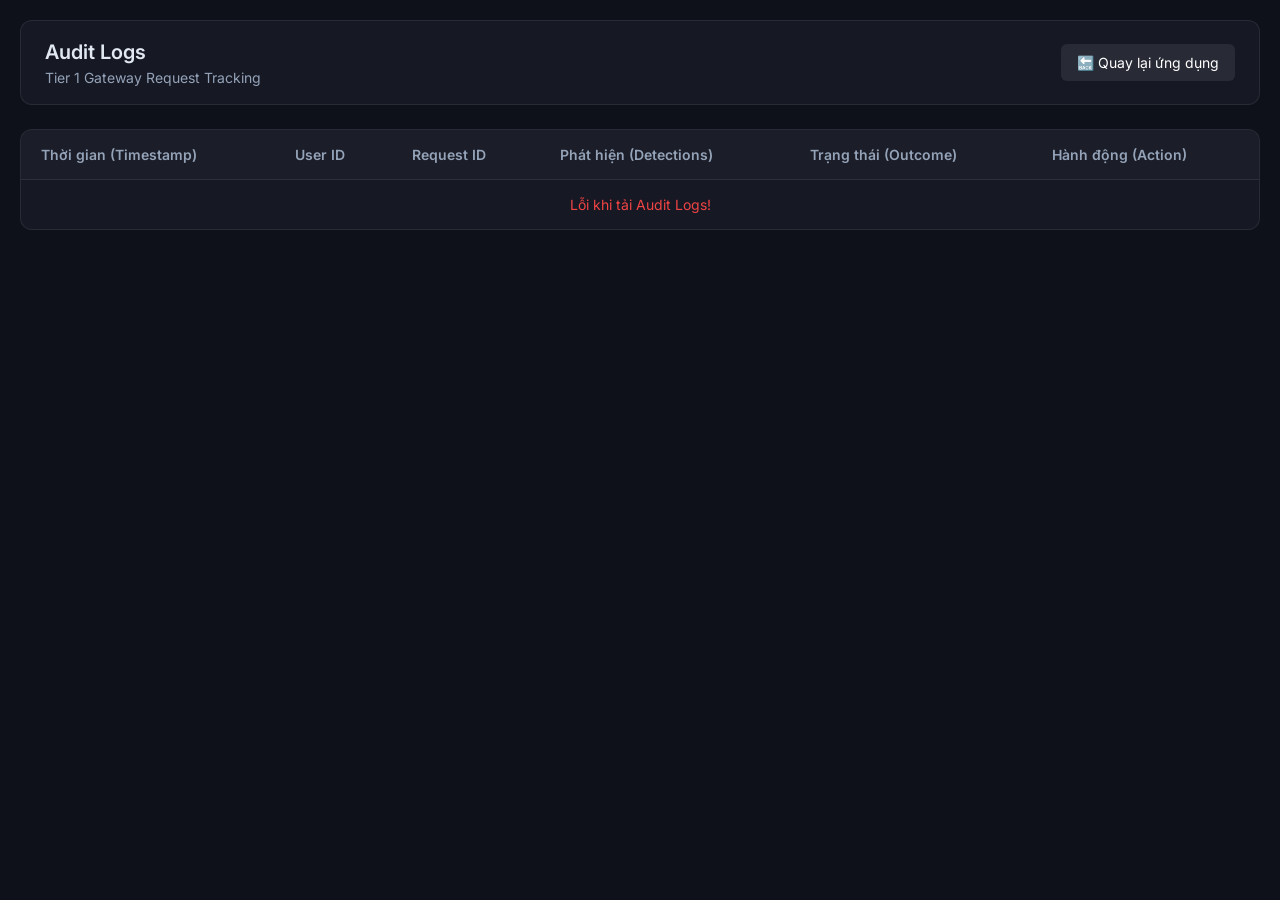
==== demo/app/logs.html @ 73564e68 "feat: Introduce a PII detection demo application with test data, audit logging, and an LLM-based det" ====
<!DOCTYPE html>
<html lang="vi">
<head>
  <meta charset="UTF-8">
  <title>Legit Flow | Audit Logs Visualization</title>
  <meta name="viewport" content="width=device-width, initial-scale=1.0">
  <link rel="preconnect" href="https://fonts.googleapis.com">
  <link rel="preconnect" href="https://fonts.gstatic.com" crossorigin>
  <link href="https://fonts.googleapis.com/css2?family=Inter:wght@400;500;600;700&display=swap" rel="stylesheet">
  <style>
    :root {
      --bg-base: #0f111a;
      --panel-bg: #161824;
      --border-color: rgba(255, 255, 255, 0.08);
      --text-primary: #e2e8f0;
      --text-muted: #94a3b8;
      --accent: #3b82f6;
      --warn: #f59e0b;
      --danger: #ef4444;
      --success: #10b981;
    }

    * { box-sizing: border-box; margin: 0; padding: 0; }

    body {
      font-family: 'Inter', sans-serif;
      background-color: var(--bg-base);
      color: var(--text-primary);
      line-height: 1.5;
      padding: 20px;
    }

    .appbar {
      display: flex;
      justify-content: space-between;
      align-items: center;
      background: var(--panel-bg);
      border: 1px solid var(--border-color);
      border-radius: 12px;
      padding: 16px 24px;
      margin-bottom: 24px;
    }

    .brand-copy h1 { font-size: 1.25rem; font-weight: 600; }
    .brand-copy p { color: var(--text-muted); font-size: 0.875rem; }

    .btn {
      background: var(--border-color);
      color: white;
      border: none;
      padding: 8px 16px;
      border-radius: 6px;
      cursor: pointer;
      text-decoration: none;
      font-size: 0.875rem;
    }
    .btn:hover { background: rgba(255,255,255,0.15); }

    .table-container {
      background: var(--panel-bg);
      border: 1px solid var(--border-color);
      border-radius: 12px;
      overflow: hidden;
    }

    table {
      width: 100%;
      border-collapse: collapse;
      text-align: left;
    }

    th, td {
      padding: 14px 20px;
      border-bottom: 1px solid var(--border-color);
      font-size: 0.875rem;
    }

    th {
      background: rgba(255,255,255,0.02);
      font-weight: 600;
      color: var(--text-muted);
    }

    tr:last-child td { border-bottom: none; }
    tr:hover { background: rgba(255,255,255,0.02); }

    .badge {
      display: inline-flex;
      align-items: center;
      padding: 4px 8px;
      border-radius: 4px;
      font-size: 0.75rem;
      font-weight: 600;
      text-transform: uppercase;
      background: rgba(255,255,255,0.1);
    }

    .badge.block, .badge.redact { background: rgba(239, 68, 68, 0.15); color: #fca5a5; }
    .badge.mask, .badge.tokenize, .badge.pseudonymize { background: rgba(245, 158, 11, 0.15); color: #fcd34d; }
    .badge.allow { background: rgba(16, 185, 129, 0.15); color: #6ee7b7; }
    
    .req-id {
      font-family: monospace;
      color: var(--text-muted);
      cursor: copy;
    }
  </style>
</head>
<body>

  <header class="appbar">
    <div class="brand-copy">
      <h1>Audit Logs</h1>
      <p>Tier 1 Gateway Request Tracking</p>
    </div>
    <a href="/" class="btn">🔙 Quay lại ứng dụng</a>
  </header>

  <div class="table-container">
    <table>
      <thead>
        <tr>
          <th>Thời gian (Timestamp)</th>
          <th>User ID</th>
          <th>Request ID</th>
          <th>Phát hiện (Detections)</th>
          <th>Trạng thái (Outcome)</th>
          <th>Hành động (Action)</th>
        </tr>
      </thead>
      <tbody id="logTableBody">
        <tr><td colspan="6" style="text-align:center; color:#94a3b8;">Đang tải dữ liệu...</td></tr>
      </tbody>
    </table>
  </div>

  <script>
    async function loadLogs() {
      try {
        const response = await fetch('/api/logs');
        const logs = await response.json();
        
        const tbody = document.getElementById('logTableBody');
        tbody.innerHTML = '';

        if (!logs || logs.length === 0) {
          tbody.innerHTML = '<tr><td colspan="6" style="text-align:center; color:#94a3b8;">Không có dữ liệu log. Gửi request để tạo log mới.</td></tr>';
          return;
        }

        logs.forEach(log => {
          const tr = document.createElement('tr');
          
          let detStr = '-';
          if (log.detections && log.detections.length > 0) {
            detStr = log.detections.map(d => `<span style="color:#fcd34d;">${d.type}</span> (x${d.count})`).join(', ');
          }

          tr.innerHTML = `
            <td style="white-space:nowrap; color:#94a3b8;">${new Date(log.timestamp).toLocaleString()}</td>
            <td style="font-weight:600;">${log.user_id || 'System'}</td>
            <td><span class="req-id" title="Copy ID">${log.request_id.split('-')[0]}...</span></td>
            <td>${detStr}</td>
            <td style="text-transform: capitalize;">${log.outcome}</td>
            <td><span class="badge ${log.action}">${log.action}</span></td>
          `;
          tbody.appendChild(tr);
        });
      } catch (err) {
        document.getElementById('logTableBody').innerHTML = '<tr><td colspan="6" style="text-align:center; color:#ef4444;">Lỗi khi tải Audit Logs!</td></tr>';
      }
    }

    loadLogs();
    setInterval(loadLogs, 10000); // Reload every 10s
  </script>
</body>
</html>
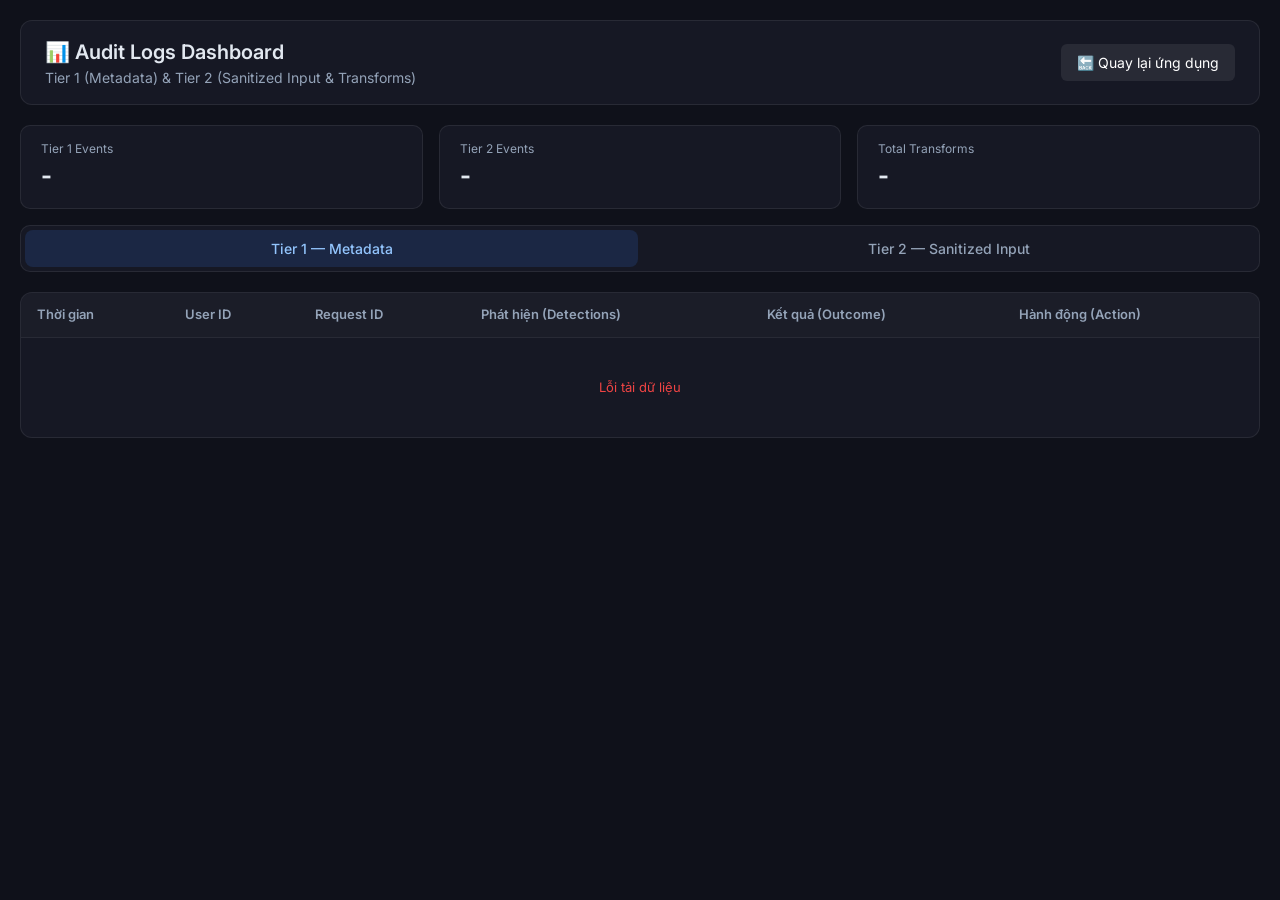
==== commit 000ca9f3: "feat: Add demo environment including a mock LLM, web UI, and sample audit logs." ====
--- a/demo/app/logs.html
+++ b/demo/app/logs.html
@@ -19,9 +19,7 @@
       --danger: #ef4444;
       --success: #10b981;
     }
-
     * { box-sizing: border-box; margin: 0; padding: 0; }
-
     body {
       font-family: 'Inter', sans-serif;
       background-color: var(--bg-base);
@@ -29,7 +27,6 @@
       line-height: 1.5;
       padding: 20px;
     }
-
     .appbar {
       display: flex;
       justify-content: space-between;
@@ -38,12 +35,10 @@
       border: 1px solid var(--border-color);
       border-radius: 12px;
       padding: 16px 24px;
-      margin-bottom: 24px;
-    }
-
+      margin-bottom: 20px;
+    }
     .brand-copy h1 { font-size: 1.25rem; font-weight: 600; }
     .brand-copy p { color: var(--text-muted); font-size: 0.875rem; }
-
     .btn {
       background: var(--border-color);
       color: white;
@@ -56,123 +51,260 @@
     }
     .btn:hover { background: rgba(255,255,255,0.15); }
 
+    .tab-bar {
+      display: flex;
+      gap: 4px;
+      background: var(--panel-bg);
+      border: 1px solid var(--border-color);
+      border-radius: 10px;
+      padding: 4px;
+      margin-bottom: 20px;
+    }
+    .tab-btn {
+      flex: 1;
+      padding: 10px 16px;
+      border: none;
+      border-radius: 8px;
+      background: transparent;
+      color: var(--text-muted);
+      font-family: inherit;
+      font-size: 0.875rem;
+      font-weight: 500;
+      cursor: pointer;
+      transition: all 0.2s;
+    }
+    .tab-btn.active {
+      background: rgba(59, 130, 246, 0.15);
+      color: #93c5fd;
+    }
+    .tab-btn:hover:not(.active) { background: rgba(255,255,255,0.04); }
+
+    .tab-pane { display: none; }
+    .tab-pane.active { display: block; }
+
     .table-container {
       background: var(--panel-bg);
       border: 1px solid var(--border-color);
       border-radius: 12px;
-      overflow: hidden;
-    }
-
+      overflow-x: auto;
+    }
     table {
       width: 100%;
       border-collapse: collapse;
       text-align: left;
     }
-
     th, td {
-      padding: 14px 20px;
+      padding: 12px 16px;
       border-bottom: 1px solid var(--border-color);
-      font-size: 0.875rem;
-    }
-
+      font-size: 0.8125rem;
+    }
     th {
       background: rgba(255,255,255,0.02);
       font-weight: 600;
       color: var(--text-muted);
-    }
-
+      white-space: nowrap;
+    }
     tr:last-child td { border-bottom: none; }
     tr:hover { background: rgba(255,255,255,0.02); }
 
     .badge {
       display: inline-flex;
-      align-items: center;
-      padding: 4px 8px;
+      padding: 3px 7px;
       border-radius: 4px;
-      font-size: 0.75rem;
+      font-size: 0.7rem;
       font-weight: 600;
       text-transform: uppercase;
-      background: rgba(255,255,255,0.1);
-    }
-
-    .badge.block, .badge.redact { background: rgba(239, 68, 68, 0.15); color: #fca5a5; }
-    .badge.mask, .badge.tokenize, .badge.pseudonymize { background: rgba(245, 158, 11, 0.15); color: #fcd34d; }
-    .badge.allow { background: rgba(16, 185, 129, 0.15); color: #6ee7b7; }
-    
-    .req-id {
+    }
+    .badge.block, .badge.redact { background: rgba(239,68,68,0.15); color: #fca5a5; }
+    .badge.mask, .badge.tokenize, .badge.pseudonymize { background: rgba(245,158,11,0.15); color: #fcd34d; }
+    .badge.allow, .badge.transformed { background: rgba(16,185,129,0.15); color: #6ee7b7; }
+
+    .mono { font-family: monospace; color: var(--text-muted); font-size: 0.75rem; }
+    .redacted-box {
+      background: rgba(0,0,0,0.3);
+      border: 1px solid var(--border-color);
+      border-radius: 6px;
+      padding: 10px 14px;
       font-family: monospace;
-      color: var(--text-muted);
-      cursor: copy;
-    }
+      font-size: 0.75rem;
+      line-height: 1.6;
+      white-space: pre-wrap;
+      word-break: break-all;
+      max-height: 120px;
+      overflow-y: auto;
+      color: #cbd5e1;
+    }
+    .transform-chip {
+      display: inline-flex;
+      gap: 4px;
+      align-items: center;
+      margin: 2px;
+      padding: 3px 8px;
+      border-radius: 4px;
+      font-size: 0.7rem;
+      background: rgba(245,158,11,0.1);
+      color: #fcd34d;
+      font-family: monospace;
+    }
+    .empty-msg { text-align: center; color: var(--text-muted); padding: 40px; }
+    .stats-bar {
+      display: flex;
+      gap: 16px;
+      margin-bottom: 16px;
+    }
+    .stat-card {
+      background: var(--panel-bg);
+      border: 1px solid var(--border-color);
+      border-radius: 10px;
+      padding: 14px 20px;
+      flex: 1;
+    }
+    .stat-card span { color: var(--text-muted); font-size: 0.75rem; display: block; }
+    .stat-card strong { font-size: 1.5rem; }
   </style>
 </head>
 <body>
 
   <header class="appbar">
     <div class="brand-copy">
-      <h1>Audit Logs</h1>
-      <p>Tier 1 Gateway Request Tracking</p>
+      <h1>📊 Audit Logs Dashboard</h1>
+      <p>Tier 1 (Metadata) &amp; Tier 2 (Sanitized Input &amp; Transforms)</p>
     </div>
     <a href="/" class="btn">🔙 Quay lại ứng dụng</a>
   </header>
 
-  <div class="table-container">
-    <table>
-      <thead>
-        <tr>
-          <th>Thời gian (Timestamp)</th>
-          <th>User ID</th>
-          <th>Request ID</th>
-          <th>Phát hiện (Detections)</th>
-          <th>Trạng thái (Outcome)</th>
-          <th>Hành động (Action)</th>
-        </tr>
-      </thead>
-      <tbody id="logTableBody">
-        <tr><td colspan="6" style="text-align:center; color:#94a3b8;">Đang tải dữ liệu...</td></tr>
-      </tbody>
-    </table>
+  <div class="stats-bar">
+    <div class="stat-card"><span>Tier 1 Events</span><strong id="t1Count">-</strong></div>
+    <div class="stat-card"><span>Tier 2 Events</span><strong id="t2Count">-</strong></div>
+    <div class="stat-card"><span>Total Transforms</span><strong id="txCount">-</strong></div>
   </div>
 
+  <div class="tab-bar">
+    <button class="tab-btn active" data-tab="tier1">Tier 1 — Metadata</button>
+    <button class="tab-btn" data-tab="tier2">Tier 2 — Sanitized Input</button>
+  </div>
+
+  <!-- TIER 1 -->
+  <div id="tier1Pane" class="tab-pane active">
+    <div class="table-container">
+      <table>
+        <thead>
+          <tr>
+            <th>Thời gian</th>
+            <th>User ID</th>
+            <th>Request ID</th>
+            <th>Phát hiện (Detections)</th>
+            <th>Kết quả (Outcome)</th>
+            <th>Hành động (Action)</th>
+          </tr>
+        </thead>
+        <tbody id="tier1Body">
+          <tr><td colspan="6" class="empty-msg">Đang tải...</td></tr>
+        </tbody>
+      </table>
+    </div>
+  </div>
+
+  <!-- TIER 2 -->
+  <div id="tier2Pane" class="tab-pane">
+    <div class="table-container">
+      <table>
+        <thead>
+          <tr>
+            <th style="width:50%">Sanitized Input (Đã mask)</th>
+            <th>Transforms (Chi tiết thay thế)</th>
+          </tr>
+        </thead>
+        <tbody id="tier2Body">
+          <tr><td colspan="2" class="empty-msg">Đang tải...</td></tr>
+        </tbody>
+      </table>
+    </div>
+  </div>
+
   <script>
+    // Tab switching
+    document.querySelectorAll('.tab-btn').forEach(btn => {
+      btn.addEventListener('click', () => {
+        document.querySelectorAll('.tab-btn').forEach(b => b.classList.remove('active'));
+        document.querySelectorAll('.tab-pane').forEach(p => p.classList.remove('active'));
+        btn.classList.add('active');
+        document.getElementById(btn.dataset.tab + 'Pane').classList.add('active');
+      });
+    });
+
     async function loadLogs() {
       try {
-        const response = await fetch('/api/logs');
-        const logs = await response.json();
-        
-        const tbody = document.getElementById('logTableBody');
-        tbody.innerHTML = '';
-
-        if (!logs || logs.length === 0) {
-          tbody.innerHTML = '<tr><td colspan="6" style="text-align:center; color:#94a3b8;">Không có dữ liệu log. Gửi request để tạo log mới.</td></tr>';
-          return;
+        const res = await fetch('/api/logs');
+        const data = await res.json();
+        renderTier1(data.tier1 || []);
+        renderTier2(data.tier2 || []);
+
+        document.getElementById('t1Count').textContent = (data.tier1 || []).length;
+        document.getElementById('t2Count').textContent = (data.tier2 || []).length;
+        let txTotal = 0;
+        (data.tier2 || []).forEach(e => { txTotal += (e.transforms || []).length; });
+        document.getElementById('txCount').textContent = txTotal;
+      } catch (e) {
+        document.getElementById('tier1Body').innerHTML = '<tr><td colspan="6" class="empty-msg" style="color:#ef4444;">Lỗi tải dữ liệu</td></tr>';
+      }
+    }
+
+    function renderTier1(logs) {
+      const tbody = document.getElementById('tier1Body');
+      if (!logs.length) { tbody.innerHTML = '<tr><td colspan="6" class="empty-msg">Không có dữ liệu Tier 1.</td></tr>'; return; }
+      tbody.innerHTML = '';
+      logs.forEach(log => {
+        const tr = document.createElement('tr');
+        let dets = '-';
+        if (log.detections && log.detections.length) {
+          dets = log.detections.map(d => `<span style="color:#fcd34d">${d.type}</span> (x${d.count})`).join(', ');
         }
-
-        logs.forEach(log => {
-          const tr = document.createElement('tr');
-          
-          let detStr = '-';
-          if (log.detections && log.detections.length > 0) {
-            detStr = log.detections.map(d => `<span style="color:#fcd34d;">${d.type}</span> (x${d.count})`).join(', ');
+        tr.innerHTML = `
+          <td class="mono" style="white-space:nowrap">${log.timestamp ? new Date(log.timestamp).toLocaleString() : '-'}</td>
+          <td style="font-weight:600">${log.user_id || 'System'}</td>
+          <td class="mono">${(log.request_id || '').substring(0, 8)}…</td>
+          <td>${dets}</td>
+          <td style="text-transform:capitalize">${log.outcome || '-'}</td>
+          <td><span class="badge ${log.action}">${log.action || '-'}</span></td>
+        `;
+        tbody.appendChild(tr);
+      });
+    }
+
+    function renderTier2(logs) {
+      const tbody = document.getElementById('tier2Body');
+      if (!logs.length) { tbody.innerHTML = '<tr><td colspan="2" class="empty-msg">Không có dữ liệu Tier 2.</td></tr>'; return; }
+      tbody.innerHTML = '';
+      logs.forEach(log => {
+        const tr = document.createElement('tr');
+
+        // Parse redacted_input to extract the user message content
+        let displayInput = log.redacted_input || '';
+        try {
+          const parsed = JSON.parse(displayInput);
+          if (parsed.messages && parsed.messages.length) {
+            displayInput = parsed.messages.map(m => m.content).join('\n');
           }
-
-          tr.innerHTML = `
-            <td style="white-space:nowrap; color:#94a3b8;">${new Date(log.timestamp).toLocaleString()}</td>
-            <td style="font-weight:600;">${log.user_id || 'System'}</td>
-            <td><span class="req-id" title="Copy ID">${log.request_id.split('-')[0]}...</span></td>
-            <td>${detStr}</td>
-            <td style="text-transform: capitalize;">${log.outcome}</td>
-            <td><span class="badge ${log.action}">${log.action}</span></td>
-          `;
-          tbody.appendChild(tr);
-        });
-      } catch (err) {
-        document.getElementById('logTableBody').innerHTML = '<tr><td colspan="6" style="text-align:center; color:#ef4444;">Lỗi khi tải Audit Logs!</td></tr>';
-      }
+        } catch (e) {}
+
+        let txHtml = '-';
+        if (log.transforms && log.transforms.length) {
+          txHtml = log.transforms.map(t =>
+            `<span class="transform-chip"><strong>${t.type}</strong> → ${t.replacement}</span>`
+          ).join(' ');
+        }
+
+        tr.innerHTML = `
+          <td><div class="redacted-box">${displayInput}</div></td>
+          <td>${txHtml}</td>
+        `;
+        tbody.appendChild(tr);
+      });
     }
 
     loadLogs();
-    setInterval(loadLogs, 10000); // Reload every 10s
+    setInterval(loadLogs, 10000);
   </script>
 </body>
 </html>
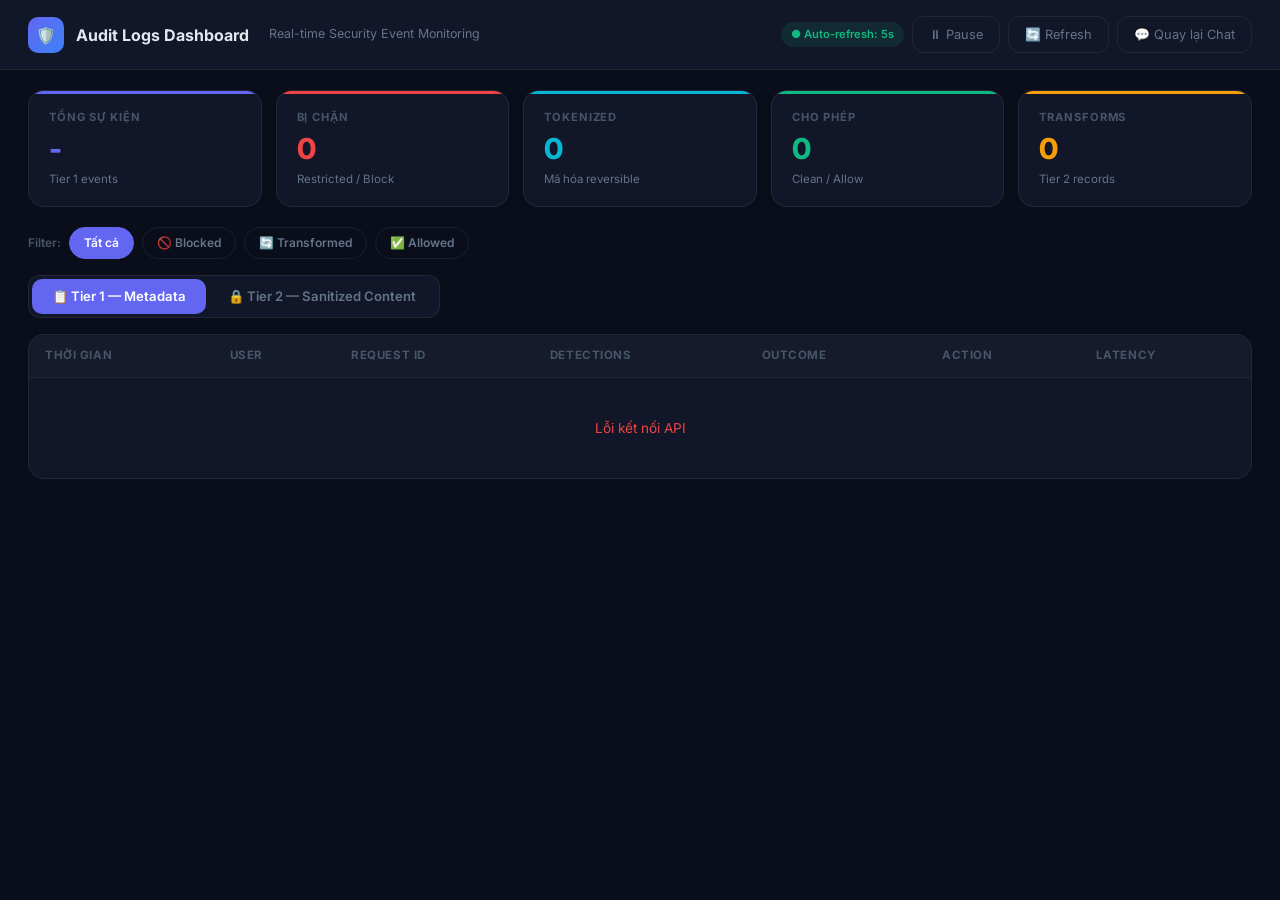
==== commit 16333d46: "feat: redesign enterprise chat UI + audit logs dashboard - Chat UI: 3-panel layout (sidebar/chat/sec" ====
--- a/demo/app/logs.html
+++ b/demo/app/logs.html
@@ -2,309 +2,460 @@
 <html lang="vi">
 <head>
   <meta charset="UTF-8">
-  <title>Legit Flow | Audit Logs Visualization</title>
   <meta name="viewport" content="width=device-width, initial-scale=1.0">
+  <title>Legit Flow — Audit Logs Dashboard</title>
   <link rel="preconnect" href="https://fonts.googleapis.com">
-  <link rel="preconnect" href="https://fonts.gstatic.com" crossorigin>
-  <link href="https://fonts.googleapis.com/css2?family=Inter:wght@400;500;600;700&display=swap" rel="stylesheet">
+  <link href="https://fonts.googleapis.com/css2?family=Inter:wght@400;500;600;700;800&display=swap" rel="stylesheet">
   <style>
     :root {
-      --bg-base: #0f111a;
-      --panel-bg: #161824;
-      --border-color: rgba(255, 255, 255, 0.08);
-      --text-primary: #e2e8f0;
-      --text-muted: #94a3b8;
-      --accent: #3b82f6;
-      --warn: #f59e0b;
-      --danger: #ef4444;
-      --success: #10b981;
+      --bg: #0a0e1a;
+      --bg-card: #111628;
+      --bg-input: #161c30;
+      --surface: rgba(255,255,255,0.06);
+      --border: rgba(255,255,255,0.07);
+      --text: #e2e8f0;
+      --text-muted: #64748b;
+      --text-dim: #475569;
+      --primary: #6366f1;
+      --green: #10b981;
+      --green-soft: rgba(16,185,129,0.12);
+      --amber: #f59e0b;
+      --amber-soft: rgba(245,158,11,0.12);
+      --red: #ef4444;
+      --red-soft: rgba(239,68,68,0.12);
+      --cyan: #06b6d4;
+      --cyan-soft: rgba(6,182,212,0.12);
+      --blue: #3b82f6;
+      --blue-soft: rgba(59,130,246,0.12);
+      --radius: 12px;
+      --radius-lg: 16px;
     }
     * { box-sizing: border-box; margin: 0; padding: 0; }
     body {
-      font-family: 'Inter', sans-serif;
-      background-color: var(--bg-base);
-      color: var(--text-primary);
-      line-height: 1.5;
-      padding: 20px;
-    }
-    .appbar {
-      display: flex;
-      justify-content: space-between;
-      align-items: center;
-      background: var(--panel-bg);
-      border: 1px solid var(--border-color);
-      border-radius: 12px;
-      padding: 16px 24px;
+      font-family: 'Inter', -apple-system, sans-serif;
+      background: var(--bg); color: var(--text); line-height: 1.5;
+      min-height: 100vh;
+    }
+
+    /* Top bar */
+    .topbar {
+      display: flex; justify-content: space-between; align-items: center;
+      padding: 16px 28px; border-bottom: 1px solid var(--border);
+      background: var(--bg-card);
+    }
+    .topbar-brand { display: flex; align-items: center; gap: 12px; }
+    .topbar-brand .icon {
+      width: 36px; height: 36px; border-radius: 10px;
+      background: linear-gradient(135deg, #6366f1, #3b82f6);
+      display: grid; place-items: center; font-size: 1rem; color: #fff;
+    }
+    .topbar-brand h1 { font-size: 1rem; font-weight: 700; }
+    .topbar-brand span { font-size: 0.78rem; color: var(--text-muted); margin-left: 8px; }
+    .topbar-actions { display: flex; gap: 8px; align-items: center; }
+    .topbar-btn {
+      padding: 8px 16px; border-radius: var(--radius); border: 1px solid var(--border);
+      background: transparent; color: var(--text-muted); font: inherit; font-size: 0.8rem;
+      cursor: pointer; text-decoration: none; display: inline-flex; align-items: center; gap: 6px;
+      transition: background .15s, color .15s;
+    }
+    .topbar-btn:hover { background: var(--surface); color: var(--text); }
+    .refresh-badge {
+      padding: 4px 10px; border-radius: 99px; font-size: 0.7rem;
+      font-weight: 600; background: var(--green-soft); color: var(--green);
+      display: inline-flex; align-items: center; gap: 4px;
+    }
+    .refresh-badge.off { background: var(--surface); color: var(--text-dim); }
+
+    /* Content */
+    .content { max-width: 1400px; margin: 0 auto; padding: 20px 28px; }
+
+    /* Stats */
+    .stats-grid {
+      display: grid; grid-template-columns: repeat(5, 1fr); gap: 14px;
       margin-bottom: 20px;
     }
-    .brand-copy h1 { font-size: 1.25rem; font-weight: 600; }
-    .brand-copy p { color: var(--text-muted); font-size: 0.875rem; }
-    .btn {
-      background: var(--border-color);
-      color: white;
-      border: none;
-      padding: 8px 16px;
-      border-radius: 6px;
-      cursor: pointer;
-      text-decoration: none;
-      font-size: 0.875rem;
-    }
-    .btn:hover { background: rgba(255,255,255,0.15); }
-
+    .stat-card {
+      background: var(--bg-card); border: 1px solid var(--border);
+      border-radius: var(--radius-lg); padding: 18px 20px;
+      position: relative; overflow: hidden;
+    }
+    .stat-card::before {
+      content: ''; position: absolute; top: 0; left: 0; right: 0;
+      height: 3px; border-radius: 3px 3px 0 0;
+    }
+    .stat-card.total::before { background: var(--primary); }
+    .stat-card.blocked::before { background: var(--red); }
+    .stat-card.tokenized::before { background: var(--cyan); }
+    .stat-card.allowed::before { background: var(--green); }
+    .stat-card.transforms::before { background: var(--amber); }
+    .stat-label {
+      font-size: 0.7rem; font-weight: 700; letter-spacing: 0.08em;
+      text-transform: uppercase; color: var(--text-dim); margin-bottom: 6px;
+    }
+    .stat-value { font-size: 1.8rem; font-weight: 800; line-height: 1.2; }
+    .stat-card.total .stat-value { color: var(--primary); }
+    .stat-card.blocked .stat-value { color: var(--red); }
+    .stat-card.tokenized .stat-value { color: var(--cyan); }
+    .stat-card.allowed .stat-value { color: var(--green); }
+    .stat-card.transforms .stat-value { color: var(--amber); }
+    .stat-detail { font-size: 0.72rem; color: var(--text-muted); margin-top: 4px; }
+
+    /* Filters */
+    .filter-bar {
+      display: flex; gap: 8px; align-items: center; margin-bottom: 16px;
+      flex-wrap: wrap;
+    }
+    .filter-label { font-size: 0.75rem; color: var(--text-dim); font-weight: 600; }
+    .filter-btn {
+      padding: 6px 14px; border-radius: 99px; border: 1px solid var(--border);
+      background: transparent; color: var(--text-muted); font: inherit;
+      font-size: 0.75rem; font-weight: 600; cursor: pointer;
+      transition: all .15s;
+    }
+    .filter-btn:hover { background: var(--surface); }
+    .filter-btn.active { background: var(--primary); color: #fff; border-color: var(--primary); }
+
+    /* Tabs */
     .tab-bar {
-      display: flex;
-      gap: 4px;
-      background: var(--panel-bg);
-      border: 1px solid var(--border-color);
-      border-radius: 10px;
-      padding: 4px;
-      margin-bottom: 20px;
+      display: flex; gap: 2px; background: var(--bg-card); border: 1px solid var(--border);
+      border-radius: var(--radius); padding: 3px; margin-bottom: 16px;
+      width: fit-content;
     }
     .tab-btn {
-      flex: 1;
-      padding: 10px 16px;
-      border: none;
-      border-radius: 8px;
-      background: transparent;
-      color: var(--text-muted);
-      font-family: inherit;
-      font-size: 0.875rem;
-      font-weight: 500;
-      cursor: pointer;
-      transition: all 0.2s;
-    }
-    .tab-btn.active {
-      background: rgba(59, 130, 246, 0.15);
-      color: #93c5fd;
-    }
-    .tab-btn:hover:not(.active) { background: rgba(255,255,255,0.04); }
-
+      padding: 8px 20px; border: none; border-radius: 10px;
+      background: transparent; color: var(--text-muted);
+      font: inherit; font-size: 0.82rem; font-weight: 600;
+      cursor: pointer; transition: all .15s;
+    }
+    .tab-btn.active { background: var(--primary); color: #fff; }
+    .tab-btn:hover:not(.active) { background: var(--surface); }
     .tab-pane { display: none; }
     .tab-pane.active { display: block; }
 
-    .table-container {
-      background: var(--panel-bg);
-      border: 1px solid var(--border-color);
-      border-radius: 12px;
-      overflow-x: auto;
-    }
-    table {
-      width: 100%;
-      border-collapse: collapse;
-      text-align: left;
-    }
-    th, td {
-      padding: 12px 16px;
-      border-bottom: 1px solid var(--border-color);
-      font-size: 0.8125rem;
-    }
-    th {
-      background: rgba(255,255,255,0.02);
+    /* Tables */
+    .table-card {
+      background: var(--bg-card); border: 1px solid var(--border);
+      border-radius: var(--radius-lg); overflow: hidden;
+    }
+    table { width: 100%; border-collapse: collapse; }
+    th, td { padding: 12px 16px; text-align: left; font-size: 0.8rem; border-bottom: 1px solid var(--border); }
+    th { background: rgba(255,255,255,0.02); color: var(--text-dim); font-weight: 700; font-size: 0.72rem; letter-spacing: 0.05em; text-transform: uppercase; white-space: nowrap; }
+    tr:last-child td { border-bottom: none; }
+    tr:hover td { background: rgba(255,255,255,0.015); }
+
+    /* Badges */
+    .badge {
+      display: inline-flex; padding: 3px 8px; border-radius: 4px;
+      font-size: 0.68rem; font-weight: 700; text-transform: uppercase;
+    }
+    .badge.block, .badge.blocked, .badge.redact { background: var(--red-soft); color: #fca5a5; }
+    .badge.mask { background: var(--amber-soft); color: #fcd34d; }
+    .badge.tokenize, .badge.pseudonymize { background: var(--cyan-soft); color: #67e8f9; }
+    .badge.allow, .badge.allowed { background: var(--green-soft); color: #6ee7b7; }
+    .badge.transformed { background: var(--amber-soft); color: #fcd34d; }
+    .badge.tier-restricted { background: var(--red-soft); color: #fca5a5; }
+    .badge.tier-confidential { background: var(--amber-soft); color: #fcd34d; }
+
+    .det-chips { display: flex; flex-wrap: wrap; gap: 4px; }
+    .det-chip {
+      display: inline-flex; align-items: center; gap: 4px;
+      padding: 3px 8px; border-radius: 4px; font-size: 0.7rem;
       font-weight: 600;
-      color: var(--text-muted);
-      white-space: nowrap;
-    }
-    tr:last-child td { border-bottom: none; }
-    tr:hover { background: rgba(255,255,255,0.02); }
-
-    .badge {
-      display: inline-flex;
-      padding: 3px 7px;
-      border-radius: 4px;
-      font-size: 0.7rem;
-      font-weight: 600;
-      text-transform: uppercase;
-    }
-    .badge.block, .badge.redact { background: rgba(239,68,68,0.15); color: #fca5a5; }
-    .badge.mask, .badge.tokenize, .badge.pseudonymize { background: rgba(245,158,11,0.15); color: #fcd34d; }
-    .badge.allow, .badge.transformed { background: rgba(16,185,129,0.15); color: #6ee7b7; }
-
-    .mono { font-family: monospace; color: var(--text-muted); font-size: 0.75rem; }
+    }
+    .det-chip.restricted { background: var(--red-soft); color: #fca5a5; }
+    .det-chip.confidential { background: var(--amber-soft); color: #fcd34d; }
+    .det-chip .count { opacity: 0.7; }
+
+    .mono { font-family: 'Courier New', monospace; color: var(--text-dim); font-size: 0.72rem; }
+    .latency { font-family: 'Courier New', monospace; font-size: 0.75rem; }
+    .latency.fast { color: var(--green); }
+    .latency.medium { color: var(--amber); }
+    .latency.slow { color: var(--red); }
+
     .redacted-box {
-      background: rgba(0,0,0,0.3);
-      border: 1px solid var(--border-color);
-      border-radius: 6px;
-      padding: 10px 14px;
-      font-family: monospace;
-      font-size: 0.75rem;
-      line-height: 1.6;
-      white-space: pre-wrap;
-      word-break: break-all;
-      max-height: 120px;
-      overflow-y: auto;
-      color: #cbd5e1;
+      background: rgba(0,0,0,0.35); border: 1px solid var(--border);
+      border-radius: 8px; padding: 10px 14px;
+      font-family: 'Courier New', monospace; font-size: 0.75rem;
+      line-height: 1.6; white-space: pre-wrap; word-break: break-word;
+      max-height: 100px; overflow-y: auto; color: #cbd5e1;
     }
     .transform-chip {
-      display: inline-flex;
-      gap: 4px;
-      align-items: center;
-      margin: 2px;
-      padding: 3px 8px;
-      border-radius: 4px;
-      font-size: 0.7rem;
-      background: rgba(245,158,11,0.1);
-      color: #fcd34d;
-      font-family: monospace;
-    }
-    .empty-msg { text-align: center; color: var(--text-muted); padding: 40px; }
-    .stats-bar {
-      display: flex;
-      gap: 16px;
-      margin-bottom: 16px;
-    }
-    .stat-card {
-      background: var(--panel-bg);
-      border: 1px solid var(--border-color);
-      border-radius: 10px;
-      padding: 14px 20px;
-      flex: 1;
-    }
-    .stat-card span { color: var(--text-muted); font-size: 0.75rem; display: block; }
-    .stat-card strong { font-size: 1.5rem; }
+      display: inline-flex; align-items: center; gap: 4px; margin: 2px;
+      padding: 3px 8px; border-radius: 4px; font-size: 0.68rem;
+      font-weight: 600; font-family: 'Courier New', monospace;
+    }
+    .transform-chip.tokenize, .transform-chip.pseudonymize { background: var(--cyan-soft); color: #67e8f9; }
+    .transform-chip.mask { background: var(--amber-soft); color: #fcd34d; }
+    .transform-chip.block, .transform-chip.redact { background: var(--red-soft); color: #fca5a5; }
+
+    .empty-msg { text-align: center; color: var(--text-dim); padding: 40px; font-size: 0.85rem; }
+
+    /* Scrollbar */
+    ::-webkit-scrollbar { width: 6px; }
+    ::-webkit-scrollbar-track { background: transparent; }
+    ::-webkit-scrollbar-thumb { background: rgba(255,255,255,0.1); border-radius: 3px; }
   </style>
 </head>
 <body>
 
-  <header class="appbar">
-    <div class="brand-copy">
-      <h1>📊 Audit Logs Dashboard</h1>
-      <p>Tier 1 (Metadata) &amp; Tier 2 (Sanitized Input &amp; Transforms)</p>
-    </div>
-    <a href="/" class="btn">🔙 Quay lại ứng dụng</a>
-  </header>
-
-  <div class="stats-bar">
-    <div class="stat-card"><span>Tier 1 Events</span><strong id="t1Count">-</strong></div>
-    <div class="stat-card"><span>Tier 2 Events</span><strong id="t2Count">-</strong></div>
-    <div class="stat-card"><span>Total Transforms</span><strong id="txCount">-</strong></div>
-  </div>
-
+<header class="topbar">
+  <div class="topbar-brand">
+    <div class="icon">🛡️</div>
+    <h1>Audit Logs Dashboard</h1>
+    <span>Real-time Security Event Monitoring</span>
+  </div>
+  <div class="topbar-actions">
+    <span class="refresh-badge" id="refreshBadge">● Auto-refresh: 5s</span>
+    <button class="topbar-btn" id="toggleRefresh" onclick="toggleAutoRefresh()">⏸ Pause</button>
+    <button class="topbar-btn" onclick="loadLogs()">🔄 Refresh</button>
+    <a href="/" class="topbar-btn">💬 Quay lại Chat</a>
+  </div>
+</header>
+
+<div class="content">
+  <!-- Stats -->
+  <div class="stats-grid">
+    <div class="stat-card total">
+      <div class="stat-label">Tổng sự kiện</div>
+      <div class="stat-value" id="totalCount">-</div>
+      <div class="stat-detail">Tier 1 events</div>
+    </div>
+    <div class="stat-card blocked">
+      <div class="stat-label">Bị chặn</div>
+      <div class="stat-value" id="blockedCount">0</div>
+      <div class="stat-detail">Restricted / Block</div>
+    </div>
+    <div class="stat-card tokenized">
+      <div class="stat-label">Tokenized</div>
+      <div class="stat-value" id="tokenizedCount">0</div>
+      <div class="stat-detail">Mã hóa reversible</div>
+    </div>
+    <div class="stat-card allowed">
+      <div class="stat-label">Cho phép</div>
+      <div class="stat-value" id="allowedCount">0</div>
+      <div class="stat-detail">Clean / Allow</div>
+    </div>
+    <div class="stat-card transforms">
+      <div class="stat-label">Transforms</div>
+      <div class="stat-value" id="txCount">0</div>
+      <div class="stat-detail">Tier 2 records</div>
+    </div>
+  </div>
+
+  <!-- Filters -->
+  <div class="filter-bar">
+    <span class="filter-label">Filter:</span>
+    <button class="filter-btn active" data-filter="all" onclick="setFilter('all')">Tất cả</button>
+    <button class="filter-btn" data-filter="blocked" onclick="setFilter('blocked')">🚫 Blocked</button>
+    <button class="filter-btn" data-filter="transformed" onclick="setFilter('transformed')">🔄 Transformed</button>
+    <button class="filter-btn" data-filter="allowed" onclick="setFilter('allowed')">✅ Allowed</button>
+  </div>
+
+  <!-- Tabs -->
   <div class="tab-bar">
-    <button class="tab-btn active" data-tab="tier1">Tier 1 — Metadata</button>
-    <button class="tab-btn" data-tab="tier2">Tier 2 — Sanitized Input</button>
-  </div>
-
-  <!-- TIER 1 -->
+    <button class="tab-btn active" data-tab="tier1" onclick="switchTab('tier1')">📋 Tier 1 — Metadata</button>
+    <button class="tab-btn" data-tab="tier2" onclick="switchTab('tier2')">🔒 Tier 2 — Sanitized Content</button>
+  </div>
+
+  <!-- Tier 1 -->
   <div id="tier1Pane" class="tab-pane active">
-    <div class="table-container">
+    <div class="table-card">
       <table>
         <thead>
           <tr>
             <th>Thời gian</th>
-            <th>User ID</th>
+            <th>User</th>
             <th>Request ID</th>
-            <th>Phát hiện (Detections)</th>
-            <th>Kết quả (Outcome)</th>
-            <th>Hành động (Action)</th>
+            <th>Detections</th>
+            <th>Outcome</th>
+            <th>Action</th>
+            <th>Latency</th>
           </tr>
         </thead>
         <tbody id="tier1Body">
-          <tr><td colspan="6" class="empty-msg">Đang tải...</td></tr>
+          <tr><td colspan="7" class="empty-msg">Đang tải dữ liệu...</td></tr>
         </tbody>
       </table>
     </div>
   </div>
 
-  <!-- TIER 2 -->
+  <!-- Tier 2 -->
   <div id="tier2Pane" class="tab-pane">
-    <div class="table-container">
+    <div class="table-card">
       <table>
         <thead>
           <tr>
-            <th style="width:50%">Sanitized Input (Đã mask)</th>
-            <th>Transforms (Chi tiết thay thế)</th>
+            <th>Event ID</th>
+            <th style="width:45%">Sanitized Input</th>
+            <th>Transforms</th>
           </tr>
         </thead>
         <tbody id="tier2Body">
-          <tr><td colspan="2" class="empty-msg">Đang tải...</td></tr>
+          <tr><td colspan="3" class="empty-msg">Đang tải dữ liệu...</td></tr>
         </tbody>
       </table>
     </div>
   </div>
-
-  <script>
-    // Tab switching
-    document.querySelectorAll('.tab-btn').forEach(btn => {
-      btn.addEventListener('click', () => {
-        document.querySelectorAll('.tab-btn').forEach(b => b.classList.remove('active'));
-        document.querySelectorAll('.tab-pane').forEach(p => p.classList.remove('active'));
-        btn.classList.add('active');
-        document.getElementById(btn.dataset.tab + 'Pane').classList.add('active');
+</div>
+
+<script>
+  let autoRefresh = true;
+  let refreshTimer = null;
+  let currentFilter = 'all';
+  let allTier1 = [];
+
+  function switchTab(tab) {
+    document.querySelectorAll('.tab-btn').forEach(b => b.classList.toggle('active', b.dataset.tab === tab));
+    document.querySelectorAll('.tab-pane').forEach(p => p.classList.remove('active'));
+    document.getElementById(tab + 'Pane').classList.add('active');
+  }
+
+  function setFilter(filter) {
+    currentFilter = filter;
+    document.querySelectorAll('.filter-btn').forEach(b => b.classList.toggle('active', b.dataset.filter === filter));
+    renderTier1(allTier1);
+  }
+
+  function toggleAutoRefresh() {
+    autoRefresh = !autoRefresh;
+    const badge = document.getElementById('refreshBadge');
+    const btn = document.getElementById('toggleRefresh');
+    if (autoRefresh) {
+      badge.textContent = '● Auto-refresh: 5s';
+      badge.className = 'refresh-badge';
+      btn.textContent = '⏸ Pause';
+      startAutoRefresh();
+    } else {
+      badge.textContent = '○ Paused';
+      badge.className = 'refresh-badge off';
+      btn.textContent = '▶ Resume';
+      if (refreshTimer) { clearInterval(refreshTimer); refreshTimer = null; }
+    }
+  }
+
+  function startAutoRefresh() {
+    if (refreshTimer) clearInterval(refreshTimer);
+    refreshTimer = setInterval(loadLogs, 5000);
+  }
+
+  async function loadLogs() {
+    try {
+      const res = await fetch('/api/logs');
+      const data = await res.json();
+      allTier1 = data.tier1 || [];
+      const tier2 = data.tier2 || [];
+
+      // Stats
+      document.getElementById('totalCount').textContent = allTier1.length;
+      let blocked = 0, tokenized = 0, allowed = 0;
+      allTier1.forEach(l => {
+        if (l.outcome === 'blocked') blocked++;
+        else if (l.outcome === 'transformed') tokenized++;
+        else allowed++;
       });
+      document.getElementById('blockedCount').textContent = blocked;
+      document.getElementById('tokenizedCount').textContent = tokenized;
+      document.getElementById('allowedCount').textContent = allowed;
+
+      let txTotal = 0;
+      tier2.forEach(e => { txTotal += (e.transforms || []).length; });
+      document.getElementById('txCount').textContent = tier2.length;
+
+      renderTier1(allTier1);
+      renderTier2(tier2);
+    } catch(e) {
+      document.getElementById('tier1Body').innerHTML = '<tr><td colspan="7" class="empty-msg" style="color:var(--red)">Lỗi kết nối API</td></tr>';
+    }
+  }
+
+  function renderTier1(logs) {
+    const tbody = document.getElementById('tier1Body');
+    let filtered = logs;
+    if (currentFilter !== 'all') {
+      filtered = logs.filter(l => l.outcome === currentFilter);
+    }
+
+    if (!filtered.length) {
+      tbody.innerHTML = '<tr><td colspan="7" class="empty-msg">Không có dữ liệu.</td></tr>';
+      return;
+    }
+    tbody.innerHTML = '';
+    filtered.forEach(log => {
+      const tr = document.createElement('tr');
+
+      // Detections chips
+      let detsHtml = '<span style="color:var(--text-dim)">—</span>';
+      if (log.detections && log.detections.length) {
+        detsHtml = '<div class="det-chips">' + log.detections.map(d =>
+          `<span class="det-chip ${d.tier}">${d.type} <span class="count">×${d.count}</span></span>`
+        ).join('') + '</div>';
+      }
+
+      // Latency
+      const ms = log.latency_ms || 0;
+      const latencyClass = ms < 10 ? 'fast' : ms < 100 ? 'medium' : 'slow';
+
+      // Outcome badge
+      const outcomeBadge = log.outcome === 'blocked' ? 'blocked' : log.outcome === 'transformed' ? 'transformed' : 'allowed';
+
+      tr.innerHTML = `
+        <td class="mono" style="white-space:nowrap">${log.timestamp ? new Date(log.timestamp).toLocaleString('vi-VN') : '-'}</td>
+        <td style="font-weight:600">${log.user_id || 'System'}</td>
+        <td class="mono">${(log.request_id || '').substring(0, 8)}…</td>
+        <td>${detsHtml}</td>
+        <td><span class="badge ${outcomeBadge}">${log.outcome || '-'}</span></td>
+        <td><span class="badge ${log.action}">${log.action || '-'}</span></td>
+        <td><span class="latency ${latencyClass}">${ms}ms</span></td>
+      `;
+      tbody.appendChild(tr);
     });
-
-    async function loadLogs() {
+  }
+
+  function renderTier2(logs) {
+    const tbody = document.getElementById('tier2Body');
+    if (!logs.length) {
+      tbody.innerHTML = '<tr><td colspan="3" class="empty-msg">Không có dữ liệu Tier 2.</td></tr>';
+      return;
+    }
+    tbody.innerHTML = '';
+    logs.forEach(log => {
+      const tr = document.createElement('tr');
+
+      // Parse redacted_input
+      let displayInput = log.redacted_input || '';
       try {
-        const res = await fetch('/api/logs');
-        const data = await res.json();
-        renderTier1(data.tier1 || []);
-        renderTier2(data.tier2 || []);
-
-        document.getElementById('t1Count').textContent = (data.tier1 || []).length;
-        document.getElementById('t2Count').textContent = (data.tier2 || []).length;
-        let txTotal = 0;
-        (data.tier2 || []).forEach(e => { txTotal += (e.transforms || []).length; });
-        document.getElementById('txCount').textContent = txTotal;
-      } catch (e) {
-        document.getElementById('tier1Body').innerHTML = '<tr><td colspan="6" class="empty-msg" style="color:#ef4444;">Lỗi tải dữ liệu</td></tr>';
+        const parsed = JSON.parse(displayInput);
+        if (parsed.messages && parsed.messages.length) {
+          displayInput = parsed.messages.map(m => m.content).join('\n');
+        }
+      } catch(e) {}
+
+      // Transforms
+      let txHtml = '<span style="color:var(--text-dim)">—</span>';
+      if (log.transforms && log.transforms.length) {
+        txHtml = log.transforms.map(t =>
+          `<span class="transform-chip ${t.action || 'mask'}"><strong>${t.type}</strong> → ${t.replacement}</span>`
+        ).join(' ');
       }
-    }
-
-    function renderTier1(logs) {
-      const tbody = document.getElementById('tier1Body');
-      if (!logs.length) { tbody.innerHTML = '<tr><td colspan="6" class="empty-msg">Không có dữ liệu Tier 1.</td></tr>'; return; }
-      tbody.innerHTML = '';
-      logs.forEach(log => {
-        const tr = document.createElement('tr');
-        let dets = '-';
-        if (log.detections && log.detections.length) {
-          dets = log.detections.map(d => `<span style="color:#fcd34d">${d.type}</span> (x${d.count})`).join(', ');
-        }
-        tr.innerHTML = `
-          <td class="mono" style="white-space:nowrap">${log.timestamp ? new Date(log.timestamp).toLocaleString() : '-'}</td>
-          <td style="font-weight:600">${log.user_id || 'System'}</td>
-          <td class="mono">${(log.request_id || '').substring(0, 8)}…</td>
-          <td>${dets}</td>
-          <td style="text-transform:capitalize">${log.outcome || '-'}</td>
-          <td><span class="badge ${log.action}">${log.action || '-'}</span></td>
-        `;
-        tbody.appendChild(tr);
-      });
-    }
-
-    function renderTier2(logs) {
-      const tbody = document.getElementById('tier2Body');
-      if (!logs.length) { tbody.innerHTML = '<tr><td colspan="2" class="empty-msg">Không có dữ liệu Tier 2.</td></tr>'; return; }
-      tbody.innerHTML = '';
-      logs.forEach(log => {
-        const tr = document.createElement('tr');
-
-        // Parse redacted_input to extract the user message content
-        let displayInput = log.redacted_input || '';
-        try {
-          const parsed = JSON.parse(displayInput);
-          if (parsed.messages && parsed.messages.length) {
-            displayInput = parsed.messages.map(m => m.content).join('\n');
-          }
-        } catch (e) {}
-
-        let txHtml = '-';
-        if (log.transforms && log.transforms.length) {
-          txHtml = log.transforms.map(t =>
-            `<span class="transform-chip"><strong>${t.type}</strong> → ${t.replacement}</span>`
-          ).join(' ');
-        }
-
-        tr.innerHTML = `
-          <td><div class="redacted-box">${displayInput}</div></td>
-          <td>${txHtml}</td>
-        `;
-        tbody.appendChild(tr);
-      });
-    }
-
-    loadLogs();
-    setInterval(loadLogs, 10000);
-  </script>
+
+      tr.innerHTML = `
+        <td class="mono">${(log.event_id || '').substring(0, 8)}…</td>
+        <td><div class="redacted-box">${escapeHtml(displayInput)}</div></td>
+        <td>${txHtml}</td>
+      `;
+      tbody.appendChild(tr);
+    });
+  }
+
+  function escapeHtml(text) {
+    const d = document.createElement('div');
+    d.textContent = text;
+    return d.innerHTML;
+  }
+
+  // Init
+  loadLogs();
+  startAutoRefresh();
+</script>
 </body>
 </html>
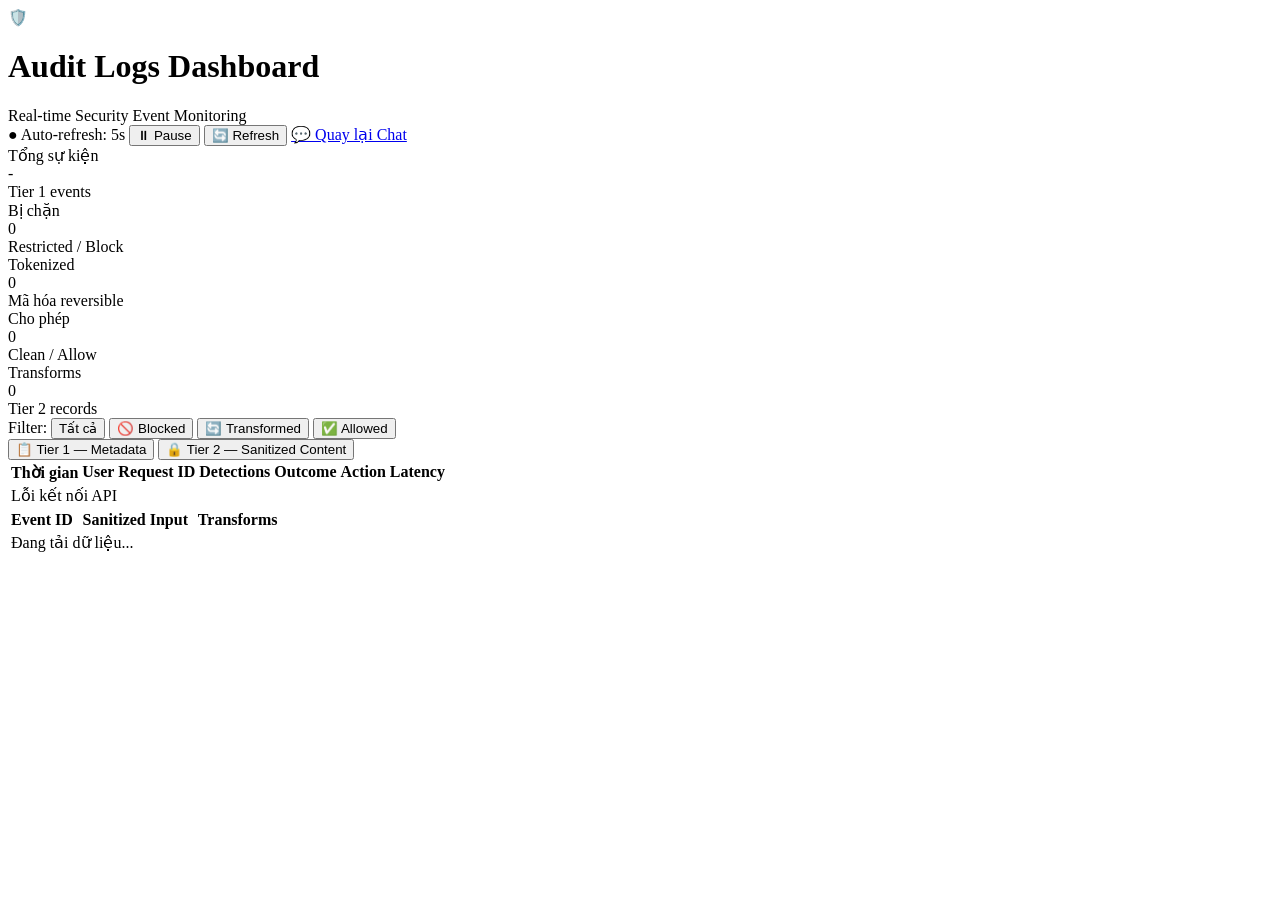
==== commit 5a46e855: "style: premium UI redesign with glassmorphism and Outfit/Inter fonts Extracted massive inline CSS to" ====
--- a/demo/app/logs.html
+++ b/demo/app/logs.html
@@ -1,404 +1,223 @@
 <!DOCTYPE html>
 <html lang="vi">
+
 <head>
-  <meta charset="UTF-8">
-  <meta name="viewport" content="width=device-width, initial-scale=1.0">
-  <title>Legit Flow — Audit Logs Dashboard</title>
-  <link rel="preconnect" href="https://fonts.googleapis.com">
-  <link href="https://fonts.googleapis.com/css2?family=Inter:wght@400;500;600;700;800&display=swap" rel="stylesheet">
-  <style>
-    :root {
-      --bg: #0a0e1a;
-      --bg-card: #111628;
-      --bg-input: #161c30;
-      --surface: rgba(255,255,255,0.06);
-      --border: rgba(255,255,255,0.07);
-      --text: #e2e8f0;
-      --text-muted: #64748b;
-      --text-dim: #475569;
-      --primary: #6366f1;
-      --green: #10b981;
-      --green-soft: rgba(16,185,129,0.12);
-      --amber: #f59e0b;
-      --amber-soft: rgba(245,158,11,0.12);
-      --red: #ef4444;
-      --red-soft: rgba(239,68,68,0.12);
-      --cyan: #06b6d4;
-      --cyan-soft: rgba(6,182,212,0.12);
-      --blue: #3b82f6;
-      --blue-soft: rgba(59,130,246,0.12);
-      --radius: 12px;
-      --radius-lg: 16px;
-    }
-    * { box-sizing: border-box; margin: 0; padding: 0; }
-    body {
-      font-family: 'Inter', -apple-system, sans-serif;
-      background: var(--bg); color: var(--text); line-height: 1.5;
-      min-height: 100vh;
-    }
-
-    /* Top bar */
-    .topbar {
-      display: flex; justify-content: space-between; align-items: center;
-      padding: 16px 28px; border-bottom: 1px solid var(--border);
-      background: var(--bg-card);
-    }
-    .topbar-brand { display: flex; align-items: center; gap: 12px; }
-    .topbar-brand .icon {
-      width: 36px; height: 36px; border-radius: 10px;
-      background: linear-gradient(135deg, #6366f1, #3b82f6);
-      display: grid; place-items: center; font-size: 1rem; color: #fff;
-    }
-    .topbar-brand h1 { font-size: 1rem; font-weight: 700; }
-    .topbar-brand span { font-size: 0.78rem; color: var(--text-muted); margin-left: 8px; }
-    .topbar-actions { display: flex; gap: 8px; align-items: center; }
-    .topbar-btn {
-      padding: 8px 16px; border-radius: var(--radius); border: 1px solid var(--border);
-      background: transparent; color: var(--text-muted); font: inherit; font-size: 0.8rem;
-      cursor: pointer; text-decoration: none; display: inline-flex; align-items: center; gap: 6px;
-      transition: background .15s, color .15s;
-    }
-    .topbar-btn:hover { background: var(--surface); color: var(--text); }
-    .refresh-badge {
-      padding: 4px 10px; border-radius: 99px; font-size: 0.7rem;
-      font-weight: 600; background: var(--green-soft); color: var(--green);
-      display: inline-flex; align-items: center; gap: 4px;
-    }
-    .refresh-badge.off { background: var(--surface); color: var(--text-dim); }
-
-    /* Content */
-    .content { max-width: 1400px; margin: 0 auto; padding: 20px 28px; }
-
-    /* Stats */
-    .stats-grid {
-      display: grid; grid-template-columns: repeat(5, 1fr); gap: 14px;
-      margin-bottom: 20px;
-    }
-    .stat-card {
-      background: var(--bg-card); border: 1px solid var(--border);
-      border-radius: var(--radius-lg); padding: 18px 20px;
-      position: relative; overflow: hidden;
-    }
-    .stat-card::before {
-      content: ''; position: absolute; top: 0; left: 0; right: 0;
-      height: 3px; border-radius: 3px 3px 0 0;
-    }
-    .stat-card.total::before { background: var(--primary); }
-    .stat-card.blocked::before { background: var(--red); }
-    .stat-card.tokenized::before { background: var(--cyan); }
-    .stat-card.allowed::before { background: var(--green); }
-    .stat-card.transforms::before { background: var(--amber); }
-    .stat-label {
-      font-size: 0.7rem; font-weight: 700; letter-spacing: 0.08em;
-      text-transform: uppercase; color: var(--text-dim); margin-bottom: 6px;
-    }
-    .stat-value { font-size: 1.8rem; font-weight: 800; line-height: 1.2; }
-    .stat-card.total .stat-value { color: var(--primary); }
-    .stat-card.blocked .stat-value { color: var(--red); }
-    .stat-card.tokenized .stat-value { color: var(--cyan); }
-    .stat-card.allowed .stat-value { color: var(--green); }
-    .stat-card.transforms .stat-value { color: var(--amber); }
-    .stat-detail { font-size: 0.72rem; color: var(--text-muted); margin-top: 4px; }
-
-    /* Filters */
-    .filter-bar {
-      display: flex; gap: 8px; align-items: center; margin-bottom: 16px;
-      flex-wrap: wrap;
-    }
-    .filter-label { font-size: 0.75rem; color: var(--text-dim); font-weight: 600; }
-    .filter-btn {
-      padding: 6px 14px; border-radius: 99px; border: 1px solid var(--border);
-      background: transparent; color: var(--text-muted); font: inherit;
-      font-size: 0.75rem; font-weight: 600; cursor: pointer;
-      transition: all .15s;
-    }
-    .filter-btn:hover { background: var(--surface); }
-    .filter-btn.active { background: var(--primary); color: #fff; border-color: var(--primary); }
-
-    /* Tabs */
-    .tab-bar {
-      display: flex; gap: 2px; background: var(--bg-card); border: 1px solid var(--border);
-      border-radius: var(--radius); padding: 3px; margin-bottom: 16px;
-      width: fit-content;
-    }
-    .tab-btn {
-      padding: 8px 20px; border: none; border-radius: 10px;
-      background: transparent; color: var(--text-muted);
-      font: inherit; font-size: 0.82rem; font-weight: 600;
-      cursor: pointer; transition: all .15s;
-    }
-    .tab-btn.active { background: var(--primary); color: #fff; }
-    .tab-btn:hover:not(.active) { background: var(--surface); }
-    .tab-pane { display: none; }
-    .tab-pane.active { display: block; }
-
-    /* Tables */
-    .table-card {
-      background: var(--bg-card); border: 1px solid var(--border);
-      border-radius: var(--radius-lg); overflow: hidden;
-    }
-    table { width: 100%; border-collapse: collapse; }
-    th, td { padding: 12px 16px; text-align: left; font-size: 0.8rem; border-bottom: 1px solid var(--border); }
-    th { background: rgba(255,255,255,0.02); color: var(--text-dim); font-weight: 700; font-size: 0.72rem; letter-spacing: 0.05em; text-transform: uppercase; white-space: nowrap; }
-    tr:last-child td { border-bottom: none; }
-    tr:hover td { background: rgba(255,255,255,0.015); }
-
-    /* Badges */
-    .badge {
-      display: inline-flex; padding: 3px 8px; border-radius: 4px;
-      font-size: 0.68rem; font-weight: 700; text-transform: uppercase;
-    }
-    .badge.block, .badge.blocked, .badge.redact { background: var(--red-soft); color: #fca5a5; }
-    .badge.mask { background: var(--amber-soft); color: #fcd34d; }
-    .badge.tokenize, .badge.pseudonymize { background: var(--cyan-soft); color: #67e8f9; }
-    .badge.allow, .badge.allowed { background: var(--green-soft); color: #6ee7b7; }
-    .badge.transformed { background: var(--amber-soft); color: #fcd34d; }
-    .badge.tier-restricted { background: var(--red-soft); color: #fca5a5; }
-    .badge.tier-confidential { background: var(--amber-soft); color: #fcd34d; }
-
-    .det-chips { display: flex; flex-wrap: wrap; gap: 4px; }
-    .det-chip {
-      display: inline-flex; align-items: center; gap: 4px;
-      padding: 3px 8px; border-radius: 4px; font-size: 0.7rem;
-      font-weight: 600;
-    }
-    .det-chip.restricted { background: var(--red-soft); color: #fca5a5; }
-    .det-chip.confidential { background: var(--amber-soft); color: #fcd34d; }
-    .det-chip .count { opacity: 0.7; }
-
-    .mono { font-family: 'Courier New', monospace; color: var(--text-dim); font-size: 0.72rem; }
-    .latency { font-family: 'Courier New', monospace; font-size: 0.75rem; }
-    .latency.fast { color: var(--green); }
-    .latency.medium { color: var(--amber); }
-    .latency.slow { color: var(--red); }
-
-    .redacted-box {
-      background: rgba(0,0,0,0.35); border: 1px solid var(--border);
-      border-radius: 8px; padding: 10px 14px;
-      font-family: 'Courier New', monospace; font-size: 0.75rem;
-      line-height: 1.6; white-space: pre-wrap; word-break: break-word;
-      max-height: 100px; overflow-y: auto; color: #cbd5e1;
-    }
-    .transform-chip {
-      display: inline-flex; align-items: center; gap: 4px; margin: 2px;
-      padding: 3px 8px; border-radius: 4px; font-size: 0.68rem;
-      font-weight: 600; font-family: 'Courier New', monospace;
-    }
-    .transform-chip.tokenize, .transform-chip.pseudonymize { background: var(--cyan-soft); color: #67e8f9; }
-    .transform-chip.mask { background: var(--amber-soft); color: #fcd34d; }
-    .transform-chip.block, .transform-chip.redact { background: var(--red-soft); color: #fca5a5; }
-
-    .empty-msg { text-align: center; color: var(--text-dim); padding: 40px; font-size: 0.85rem; }
-
-    /* Scrollbar */
-    ::-webkit-scrollbar { width: 6px; }
-    ::-webkit-scrollbar-track { background: transparent; }
-    ::-webkit-scrollbar-thumb { background: rgba(255,255,255,0.1); border-radius: 3px; }
-  </style>
+    <meta charset="UTF-8">
+    <meta name="viewport" content="width=device-width, initial-scale=1.0">
+    <title>Legit Flow — Audit Logs Dashboard</title>
+    <link rel="preconnect" href="https://fonts.googleapis.com">
+    <link href="https://fonts.googleapis.com/css2?family=Inter:wght@400;500;600;700;800&display=swap" rel="stylesheet">
+    <link rel="stylesheet" href="/style.css">
 </head>
+
 <body>
 
-<header class="topbar">
-  <div class="topbar-brand">
-    <div class="icon">🛡️</div>
-    <h1>Audit Logs Dashboard</h1>
-    <span>Real-time Security Event Monitoring</span>
-  </div>
-  <div class="topbar-actions">
-    <span class="refresh-badge" id="refreshBadge">● Auto-refresh: 5s</span>
-    <button class="topbar-btn" id="toggleRefresh" onclick="toggleAutoRefresh()">⏸ Pause</button>
-    <button class="topbar-btn" onclick="loadLogs()">🔄 Refresh</button>
-    <a href="/" class="topbar-btn">💬 Quay lại Chat</a>
-  </div>
-</header>
-
-<div class="content">
-  <!-- Stats -->
-  <div class="stats-grid">
-    <div class="stat-card total">
-      <div class="stat-label">Tổng sự kiện</div>
-      <div class="stat-value" id="totalCount">-</div>
-      <div class="stat-detail">Tier 1 events</div>
+    <header class="topbar">
+        <div class="topbar-brand">
+            <div class="icon">🛡️</div>
+            <h1>Audit Logs Dashboard</h1>
+            <span>Real-time Security Event Monitoring</span>
+        </div>
+        <div class="topbar-actions">
+            <span class="refresh-badge" id="refreshBadge">● Auto-refresh: 5s</span>
+            <button class="topbar-btn" id="toggleRefresh" onclick="toggleAutoRefresh()">⏸ Pause</button>
+            <button class="topbar-btn" onclick="loadLogs()">🔄 Refresh</button>
+            <a href="/" class="topbar-btn">💬 Quay lại Chat</a>
+        </div>
+    </header>
+
+    <div class="content">
+        <!-- Stats -->
+        <div class="stats-grid">
+            <div class="stat-card total">
+                <div class="stat-label">Tổng sự kiện</div>
+                <div class="stat-value" id="totalCount">-</div>
+                <div class="stat-detail">Tier 1 events</div>
+            </div>
+            <div class="stat-card blocked">
+                <div class="stat-label">Bị chặn</div>
+                <div class="stat-value" id="blockedCount">0</div>
+                <div class="stat-detail">Restricted / Block</div>
+            </div>
+            <div class="stat-card tokenized">
+                <div class="stat-label">Tokenized</div>
+                <div class="stat-value" id="tokenizedCount">0</div>
+                <div class="stat-detail">Mã hóa reversible</div>
+            </div>
+            <div class="stat-card allowed">
+                <div class="stat-label">Cho phép</div>
+                <div class="stat-value" id="allowedCount">0</div>
+                <div class="stat-detail">Clean / Allow</div>
+            </div>
+            <div class="stat-card transforms">
+                <div class="stat-label">Transforms</div>
+                <div class="stat-value" id="txCount">0</div>
+                <div class="stat-detail">Tier 2 records</div>
+            </div>
+        </div>
+
+        <!-- Filters -->
+        <div class="filter-bar">
+            <span class="filter-label">Filter:</span>
+            <button class="filter-btn active" data-filter="all" onclick="setFilter('all')">Tất cả</button>
+            <button class="filter-btn" data-filter="blocked" onclick="setFilter('blocked')">🚫 Blocked</button>
+            <button class="filter-btn" data-filter="transformed" onclick="setFilter('transformed')">🔄
+                Transformed</button>
+            <button class="filter-btn" data-filter="allowed" onclick="setFilter('allowed')">✅ Allowed</button>
+        </div>
+
+        <!-- Tabs -->
+        <div class="tab-bar">
+            <button class="tab-btn active" data-tab="tier1" onclick="switchTab('tier1')">📋 Tier 1 — Metadata</button>
+            <button class="tab-btn" data-tab="tier2" onclick="switchTab('tier2')">🔒 Tier 2 — Sanitized Content</button>
+        </div>
+
+        <!-- Tier 1 -->
+        <div id="tier1Pane" class="tab-pane active">
+            <div class="table-card">
+                <table>
+                    <thead>
+                        <tr>
+                            <th>Thời gian</th>
+                            <th>User</th>
+                            <th>Request ID</th>
+                            <th>Detections</th>
+                            <th>Outcome</th>
+                            <th>Action</th>
+                            <th>Latency</th>
+                        </tr>
+                    </thead>
+                    <tbody id="tier1Body">
+                        <tr>
+                            <td colspan="7" class="empty-msg">Đang tải dữ liệu...</td>
+                        </tr>
+                    </tbody>
+                </table>
+            </div>
+        </div>
+
+        <!-- Tier 2 -->
+        <div id="tier2Pane" class="tab-pane">
+            <div class="table-card">
+                <table>
+                    <thead>
+                        <tr>
+                            <th>Event ID</th>
+                            <th style="width:45%">Sanitized Input</th>
+                            <th>Transforms</th>
+                        </tr>
+                    </thead>
+                    <tbody id="tier2Body">
+                        <tr>
+                            <td colspan="3" class="empty-msg">Đang tải dữ liệu...</td>
+                        </tr>
+                    </tbody>
+                </table>
+            </div>
+        </div>
     </div>
-    <div class="stat-card blocked">
-      <div class="stat-label">Bị chặn</div>
-      <div class="stat-value" id="blockedCount">0</div>
-      <div class="stat-detail">Restricted / Block</div>
-    </div>
-    <div class="stat-card tokenized">
-      <div class="stat-label">Tokenized</div>
-      <div class="stat-value" id="tokenizedCount">0</div>
-      <div class="stat-detail">Mã hóa reversible</div>
-    </div>
-    <div class="stat-card allowed">
-      <div class="stat-label">Cho phép</div>
-      <div class="stat-value" id="allowedCount">0</div>
-      <div class="stat-detail">Clean / Allow</div>
-    </div>
-    <div class="stat-card transforms">
-      <div class="stat-label">Transforms</div>
-      <div class="stat-value" id="txCount">0</div>
-      <div class="stat-detail">Tier 2 records</div>
-    </div>
-  </div>
-
-  <!-- Filters -->
-  <div class="filter-bar">
-    <span class="filter-label">Filter:</span>
-    <button class="filter-btn active" data-filter="all" onclick="setFilter('all')">Tất cả</button>
-    <button class="filter-btn" data-filter="blocked" onclick="setFilter('blocked')">🚫 Blocked</button>
-    <button class="filter-btn" data-filter="transformed" onclick="setFilter('transformed')">🔄 Transformed</button>
-    <button class="filter-btn" data-filter="allowed" onclick="setFilter('allowed')">✅ Allowed</button>
-  </div>
-
-  <!-- Tabs -->
-  <div class="tab-bar">
-    <button class="tab-btn active" data-tab="tier1" onclick="switchTab('tier1')">📋 Tier 1 — Metadata</button>
-    <button class="tab-btn" data-tab="tier2" onclick="switchTab('tier2')">🔒 Tier 2 — Sanitized Content</button>
-  </div>
-
-  <!-- Tier 1 -->
-  <div id="tier1Pane" class="tab-pane active">
-    <div class="table-card">
-      <table>
-        <thead>
-          <tr>
-            <th>Thời gian</th>
-            <th>User</th>
-            <th>Request ID</th>
-            <th>Detections</th>
-            <th>Outcome</th>
-            <th>Action</th>
-            <th>Latency</th>
-          </tr>
-        </thead>
-        <tbody id="tier1Body">
-          <tr><td colspan="7" class="empty-msg">Đang tải dữ liệu...</td></tr>
-        </tbody>
-      </table>
-    </div>
-  </div>
-
-  <!-- Tier 2 -->
-  <div id="tier2Pane" class="tab-pane">
-    <div class="table-card">
-      <table>
-        <thead>
-          <tr>
-            <th>Event ID</th>
-            <th style="width:45%">Sanitized Input</th>
-            <th>Transforms</th>
-          </tr>
-        </thead>
-        <tbody id="tier2Body">
-          <tr><td colspan="3" class="empty-msg">Đang tải dữ liệu...</td></tr>
-        </tbody>
-      </table>
-    </div>
-  </div>
-</div>
-
-<script>
-  let autoRefresh = true;
-  let refreshTimer = null;
-  let currentFilter = 'all';
-  let allTier1 = [];
-
-  function switchTab(tab) {
-    document.querySelectorAll('.tab-btn').forEach(b => b.classList.toggle('active', b.dataset.tab === tab));
-    document.querySelectorAll('.tab-pane').forEach(p => p.classList.remove('active'));
-    document.getElementById(tab + 'Pane').classList.add('active');
-  }
-
-  function setFilter(filter) {
-    currentFilter = filter;
-    document.querySelectorAll('.filter-btn').forEach(b => b.classList.toggle('active', b.dataset.filter === filter));
-    renderTier1(allTier1);
-  }
-
-  function toggleAutoRefresh() {
-    autoRefresh = !autoRefresh;
-    const badge = document.getElementById('refreshBadge');
-    const btn = document.getElementById('toggleRefresh');
-    if (autoRefresh) {
-      badge.textContent = '● Auto-refresh: 5s';
-      badge.className = 'refresh-badge';
-      btn.textContent = '⏸ Pause';
-      startAutoRefresh();
-    } else {
-      badge.textContent = '○ Paused';
-      badge.className = 'refresh-badge off';
-      btn.textContent = '▶ Resume';
-      if (refreshTimer) { clearInterval(refreshTimer); refreshTimer = null; }
-    }
-  }
-
-  function startAutoRefresh() {
-    if (refreshTimer) clearInterval(refreshTimer);
-    refreshTimer = setInterval(loadLogs, 5000);
-  }
-
-  async function loadLogs() {
-    try {
-      const res = await fetch('/api/logs');
-      const data = await res.json();
-      allTier1 = data.tier1 || [];
-      const tier2 = data.tier2 || [];
-
-      // Stats
-      document.getElementById('totalCount').textContent = allTier1.length;
-      let blocked = 0, tokenized = 0, allowed = 0;
-      allTier1.forEach(l => {
-        if (l.outcome === 'blocked') blocked++;
-        else if (l.outcome === 'transformed') tokenized++;
-        else allowed++;
-      });
-      document.getElementById('blockedCount').textContent = blocked;
-      document.getElementById('tokenizedCount').textContent = tokenized;
-      document.getElementById('allowedCount').textContent = allowed;
-
-      let txTotal = 0;
-      tier2.forEach(e => { txTotal += (e.transforms || []).length; });
-      document.getElementById('txCount').textContent = tier2.length;
-
-      renderTier1(allTier1);
-      renderTier2(tier2);
-    } catch(e) {
-      document.getElementById('tier1Body').innerHTML = '<tr><td colspan="7" class="empty-msg" style="color:var(--red)">Lỗi kết nối API</td></tr>';
-    }
-  }
-
-  function renderTier1(logs) {
-    const tbody = document.getElementById('tier1Body');
-    let filtered = logs;
-    if (currentFilter !== 'all') {
-      filtered = logs.filter(l => l.outcome === currentFilter);
-    }
-
-    if (!filtered.length) {
-      tbody.innerHTML = '<tr><td colspan="7" class="empty-msg">Không có dữ liệu.</td></tr>';
-      return;
-    }
-    tbody.innerHTML = '';
-    filtered.forEach(log => {
-      const tr = document.createElement('tr');
-
-      // Detections chips
-      let detsHtml = '<span style="color:var(--text-dim)">—</span>';
-      if (log.detections && log.detections.length) {
-        detsHtml = '<div class="det-chips">' + log.detections.map(d =>
-          `<span class="det-chip ${d.tier}">${d.type} <span class="count">×${d.count}</span></span>`
-        ).join('') + '</div>';
-      }
-
-      // Latency
-      const ms = log.latency_ms || 0;
-      const latencyClass = ms < 10 ? 'fast' : ms < 100 ? 'medium' : 'slow';
-
-      // Outcome badge
-      const outcomeBadge = log.outcome === 'blocked' ? 'blocked' : log.outcome === 'transformed' ? 'transformed' : 'allowed';
-
-      tr.innerHTML = `
+
+    <script>
+        let autoRefresh = true;
+        let refreshTimer = null;
+        let currentFilter = 'all';
+        let allTier1 = [];
+
+        function switchTab(tab) {
+            document.querySelectorAll('.tab-btn').forEach(b => b.classList.toggle('active', b.dataset.tab === tab));
+            document.querySelectorAll('.tab-pane').forEach(p => p.classList.remove('active'));
+            document.getElementById(tab + 'Pane').classList.add('active');
+        }
+
+        function setFilter(filter) {
+            currentFilter = filter;
+            document.querySelectorAll('.filter-btn').forEach(b => b.classList.toggle('active', b.dataset.filter === filter));
+            renderTier1(allTier1);
+        }
+
+        function toggleAutoRefresh() {
+            autoRefresh = !autoRefresh;
+            const badge = document.getElementById('refreshBadge');
+            const btn = document.getElementById('toggleRefresh');
+            if (autoRefresh) {
+                badge.textContent = '● Auto-refresh: 5s';
+                badge.className = 'refresh-badge';
+                btn.textContent = '⏸ Pause';
+                startAutoRefresh();
+            } else {
+                badge.textContent = '○ Paused';
+                badge.className = 'refresh-badge off';
+                btn.textContent = '▶ Resume';
+                if (refreshTimer) { clearInterval(refreshTimer); refreshTimer = null; }
+            }
+        }
+
+        function startAutoRefresh() {
+            if (refreshTimer) clearInterval(refreshTimer);
+            refreshTimer = setInterval(loadLogs, 5000);
+        }
+
+        async function loadLogs() {
+            try {
+                const res = await fetch('/api/logs');
+                const data = await res.json();
+                allTier1 = data.tier1 || [];
+                const tier2 = data.tier2 || [];
+
+                // Stats
+                document.getElementById('totalCount').textContent = allTier1.length;
+                let blocked = 0, tokenized = 0, allowed = 0;
+                allTier1.forEach(l => {
+                    if (l.outcome === 'blocked') blocked++;
+                    else if (l.outcome === 'transformed') tokenized++;
+                    else allowed++;
+                });
+                document.getElementById('blockedCount').textContent = blocked;
+                document.getElementById('tokenizedCount').textContent = tokenized;
+                document.getElementById('allowedCount').textContent = allowed;
+
+                let txTotal = 0;
+                tier2.forEach(e => { txTotal += (e.transforms || []).length; });
+                document.getElementById('txCount').textContent = tier2.length;
+
+                renderTier1(allTier1);
+                renderTier2(tier2);
+            } catch (e) {
+                document.getElementById('tier1Body').innerHTML = '<tr><td colspan="7" class="empty-msg" style="color:var(--red)">Lỗi kết nối API</td></tr>';
+            }
+        }
+
+        function renderTier1(logs) {
+            const tbody = document.getElementById('tier1Body');
+            let filtered = logs;
+            if (currentFilter !== 'all') {
+                filtered = logs.filter(l => l.outcome === currentFilter);
+            }
+
+            if (!filtered.length) {
+                tbody.innerHTML = '<tr><td colspan="7" class="empty-msg">Không có dữ liệu.</td></tr>';
+                return;
+            }
+            tbody.innerHTML = '';
+            filtered.forEach(log => {
+                const tr = document.createElement('tr');
+
+                // Detections chips
+                let detsHtml = '<span style="color:var(--text-dim)">—</span>';
+                if (log.detections && log.detections.length) {
+                    detsHtml = '<div class="det-chips">' + log.detections.map(d =>
+                        `<span class="det-chip ${d.tier}">${d.type} <span class="count">×${d.count}</span></span>`
+                    ).join('') + '</div>';
+                }
+
+                // Latency
+                const ms = log.latency_ms || 0;
+                const latencyClass = ms < 10 ? 'fast' : ms < 100 ? 'medium' : 'slow';
+
+                // Outcome badge
+                const outcomeBadge = log.outcome === 'blocked' ? 'blocked' : log.outcome === 'transformed' ? 'transformed' : 'allowed';
+
+                tr.innerHTML = `
         <td class="mono" style="white-space:nowrap">${log.timestamp ? new Date(log.timestamp).toLocaleString('vi-VN') : '-'}</td>
         <td style="font-weight:600">${log.user_id || 'System'}</td>
         <td class="mono">${(log.request_id || '').substring(0, 8)}…</td>
@@ -407,55 +226,56 @@
         <td><span class="badge ${log.action}">${log.action || '-'}</span></td>
         <td><span class="latency ${latencyClass}">${ms}ms</span></td>
       `;
-      tbody.appendChild(tr);
-    });
-  }
-
-  function renderTier2(logs) {
-    const tbody = document.getElementById('tier2Body');
-    if (!logs.length) {
-      tbody.innerHTML = '<tr><td colspan="3" class="empty-msg">Không có dữ liệu Tier 2.</td></tr>';
-      return;
-    }
-    tbody.innerHTML = '';
-    logs.forEach(log => {
-      const tr = document.createElement('tr');
-
-      // Parse redacted_input
-      let displayInput = log.redacted_input || '';
-      try {
-        const parsed = JSON.parse(displayInput);
-        if (parsed.messages && parsed.messages.length) {
-          displayInput = parsed.messages.map(m => m.content).join('\n');
-        }
-      } catch(e) {}
-
-      // Transforms
-      let txHtml = '<span style="color:var(--text-dim)">—</span>';
-      if (log.transforms && log.transforms.length) {
-        txHtml = log.transforms.map(t =>
-          `<span class="transform-chip ${t.action || 'mask'}"><strong>${t.type}</strong> → ${t.replacement}</span>`
-        ).join(' ');
-      }
-
-      tr.innerHTML = `
+                tbody.appendChild(tr);
+            });
+        }
+
+        function renderTier2(logs) {
+            const tbody = document.getElementById('tier2Body');
+            if (!logs.length) {
+                tbody.innerHTML = '<tr><td colspan="3" class="empty-msg">Không có dữ liệu Tier 2.</td></tr>';
+                return;
+            }
+            tbody.innerHTML = '';
+            logs.forEach(log => {
+                const tr = document.createElement('tr');
+
+                // Parse redacted_input
+                let displayInput = log.redacted_input || '';
+                try {
+                    const parsed = JSON.parse(displayInput);
+                    if (parsed.messages && parsed.messages.length) {
+                        displayInput = parsed.messages.map(m => m.content).join('\n');
+                    }
+                } catch (e) { }
+
+                // Transforms
+                let txHtml = '<span style="color:var(--text-dim)">—</span>';
+                if (log.transforms && log.transforms.length) {
+                    txHtml = log.transforms.map(t =>
+                        `<span class="transform-chip ${t.action || 'mask'}"><strong>${t.type}</strong> → ${t.replacement}</span>`
+                    ).join(' ');
+                }
+
+                tr.innerHTML = `
         <td class="mono">${(log.event_id || '').substring(0, 8)}…</td>
         <td><div class="redacted-box">${escapeHtml(displayInput)}</div></td>
         <td>${txHtml}</td>
       `;
-      tbody.appendChild(tr);
-    });
-  }
-
-  function escapeHtml(text) {
-    const d = document.createElement('div');
-    d.textContent = text;
-    return d.innerHTML;
-  }
-
-  // Init
-  loadLogs();
-  startAutoRefresh();
-</script>
+                tbody.appendChild(tr);
+            });
+        }
+
+        function escapeHtml(text) {
+            const d = document.createElement('div');
+            d.textContent = text;
+            return d.innerHTML;
+        }
+
+        // Init
+        loadLogs();
+        startAutoRefresh();
+    </script>
 </body>
+
 </html>
